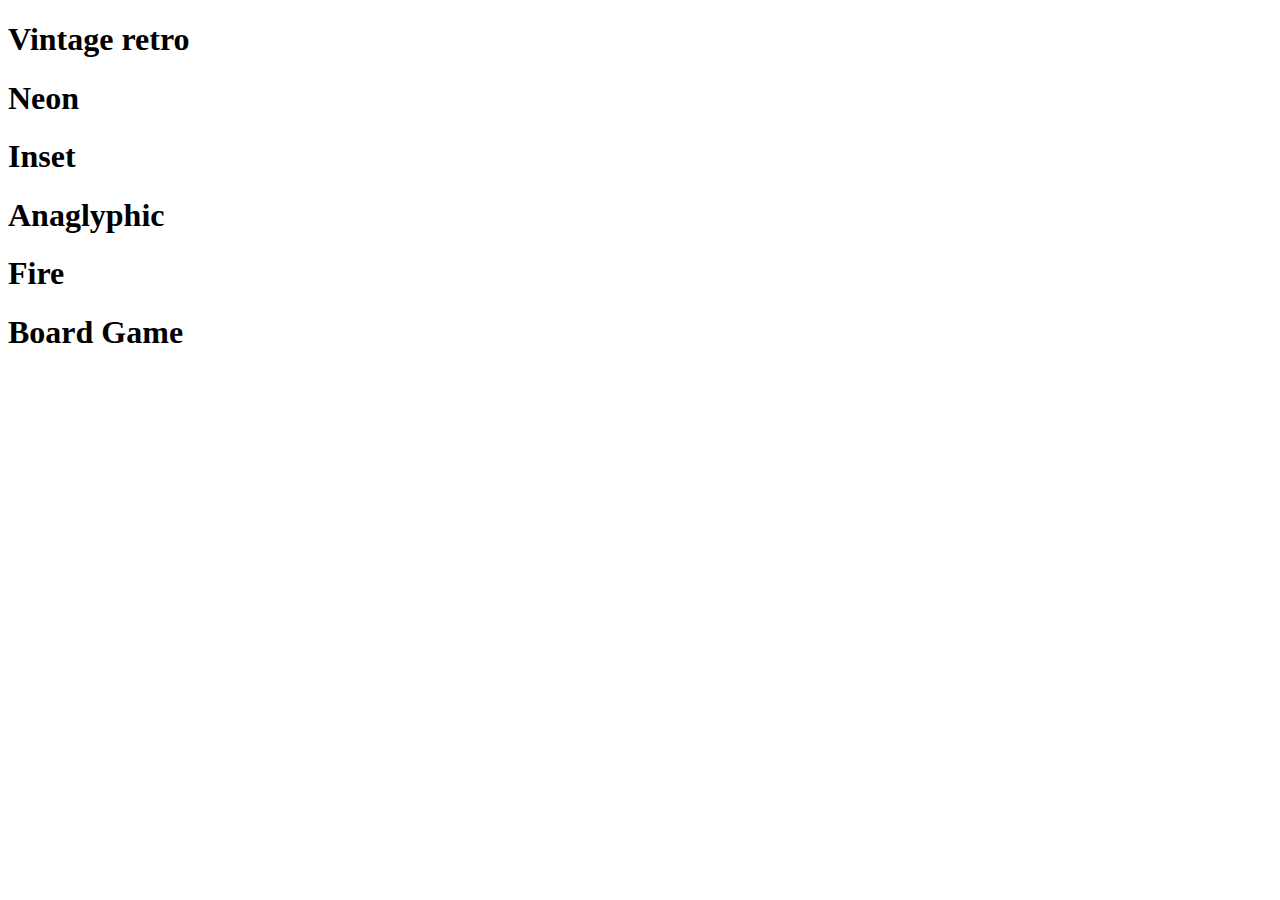
==== type.html @ edba9434 "Create type.html" ====
<!DOCTYPE html PUBLIC "-//W3C//DTD XHTML 1.0 Strict//EN" "http://www.w3.org/TR/xhtml1/DTD/xhtml1-strict.dtd">
<html xmlns="http://www.w3.org/1999/xhtml">
<head>
<meta http-equiv="Content-Type" content="text/html; charset=UTF-8" />
<title>Cool Text Effects Using CSS Text-Shadow</title>

<link href="style.css" rel="stylesheet" type="text/css" media="screen" />
</head>

<body>

<div id="vintage">
   <h1>Vintage retro</h1>
</div>

<div id="neon">
   <h1>Neon</h1>
</div>

<div id="inset">
   <h1>Inset</h1>
</div>

<div id="anaglyphic">
   <h1>Anaglyphic</h1>
</div>

<div id="fire">
   <h1>Fire</h1>
</div>


<div id="boardgame">
   <h1>Board Game</h1>
</div>

</body>
</html>
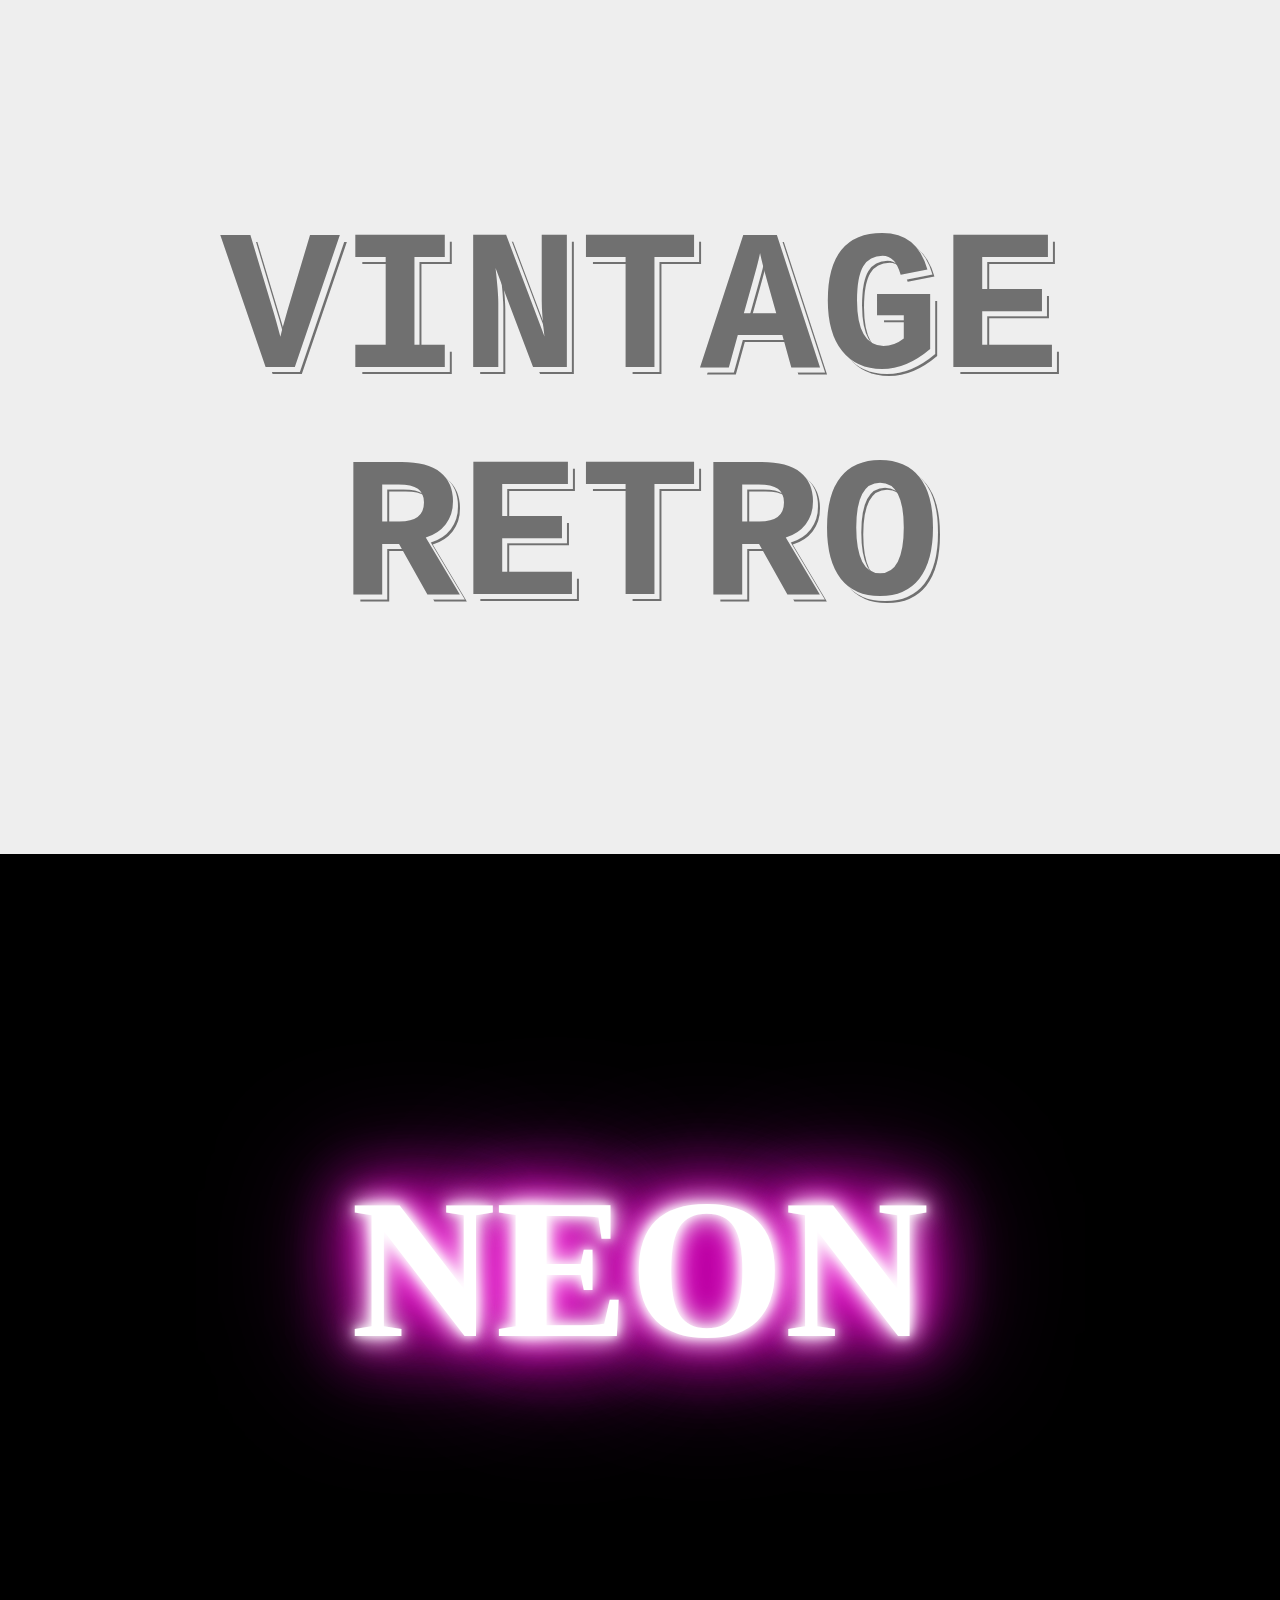
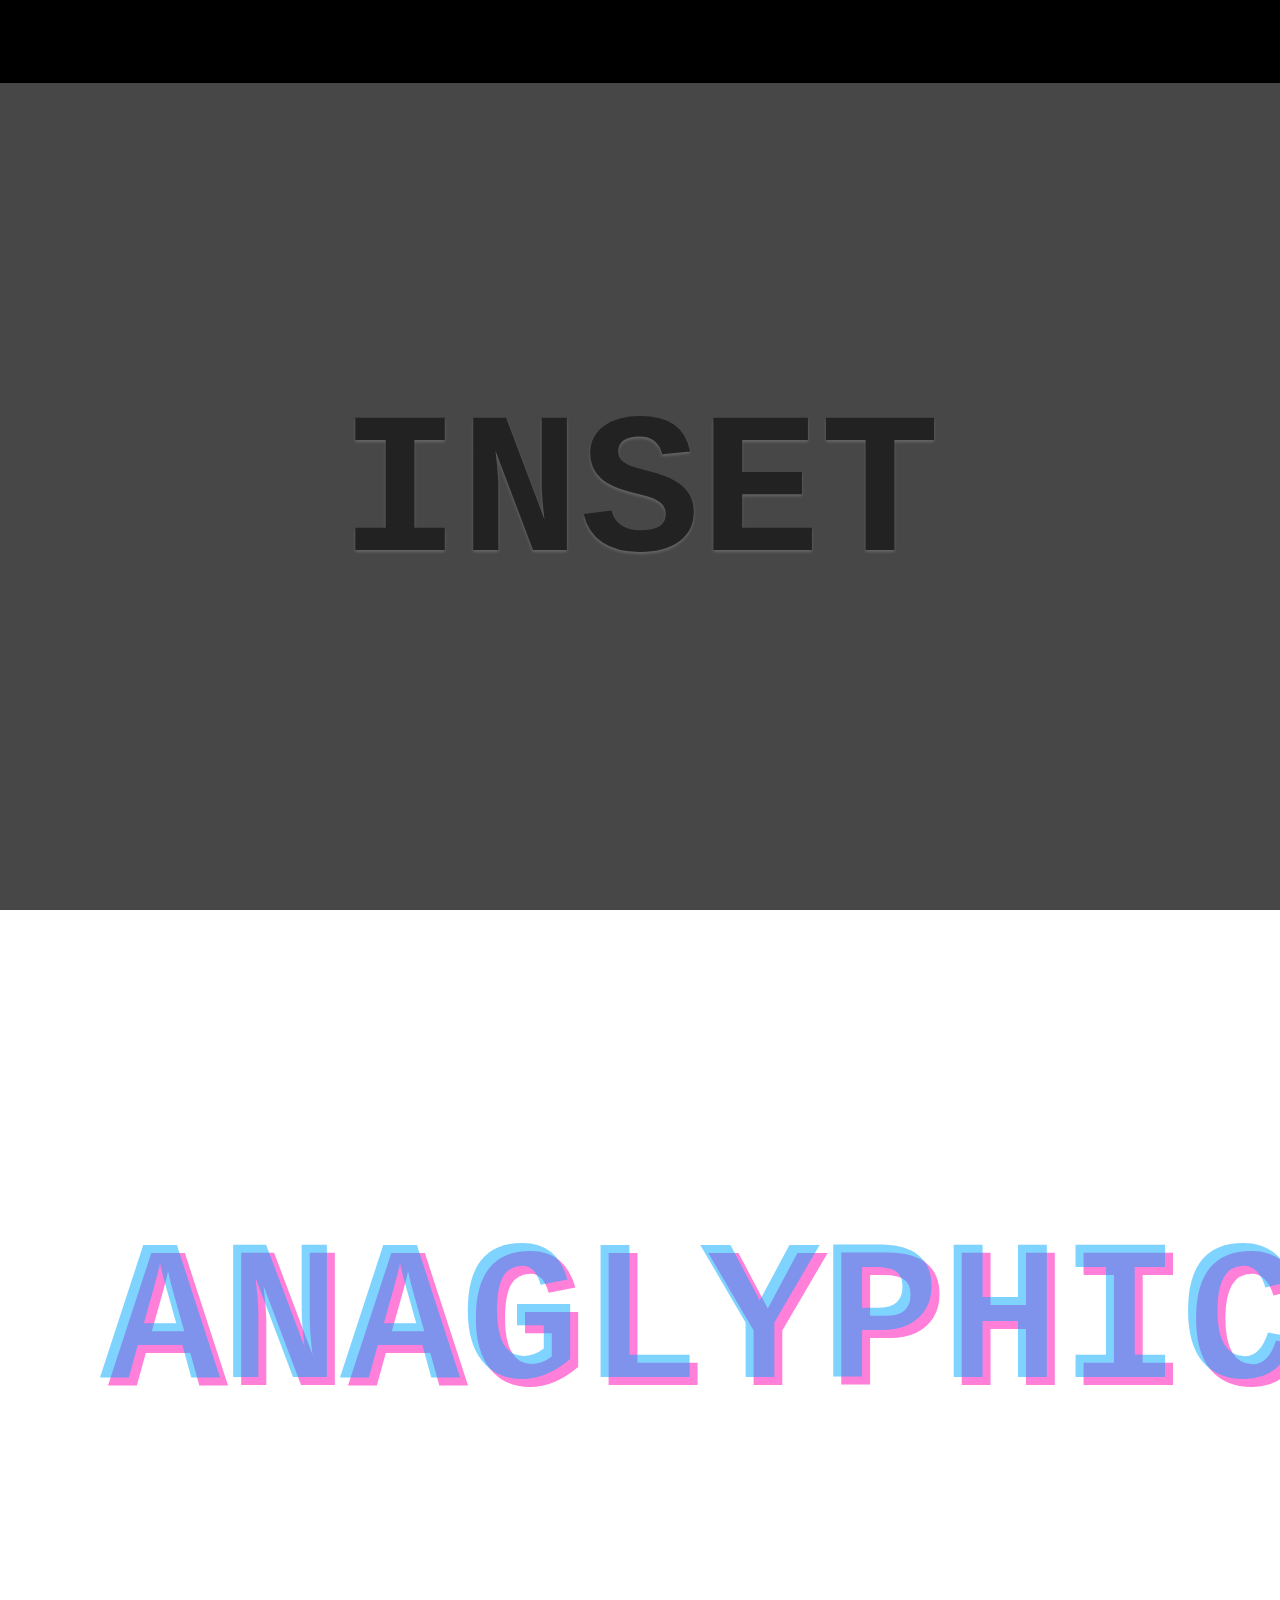
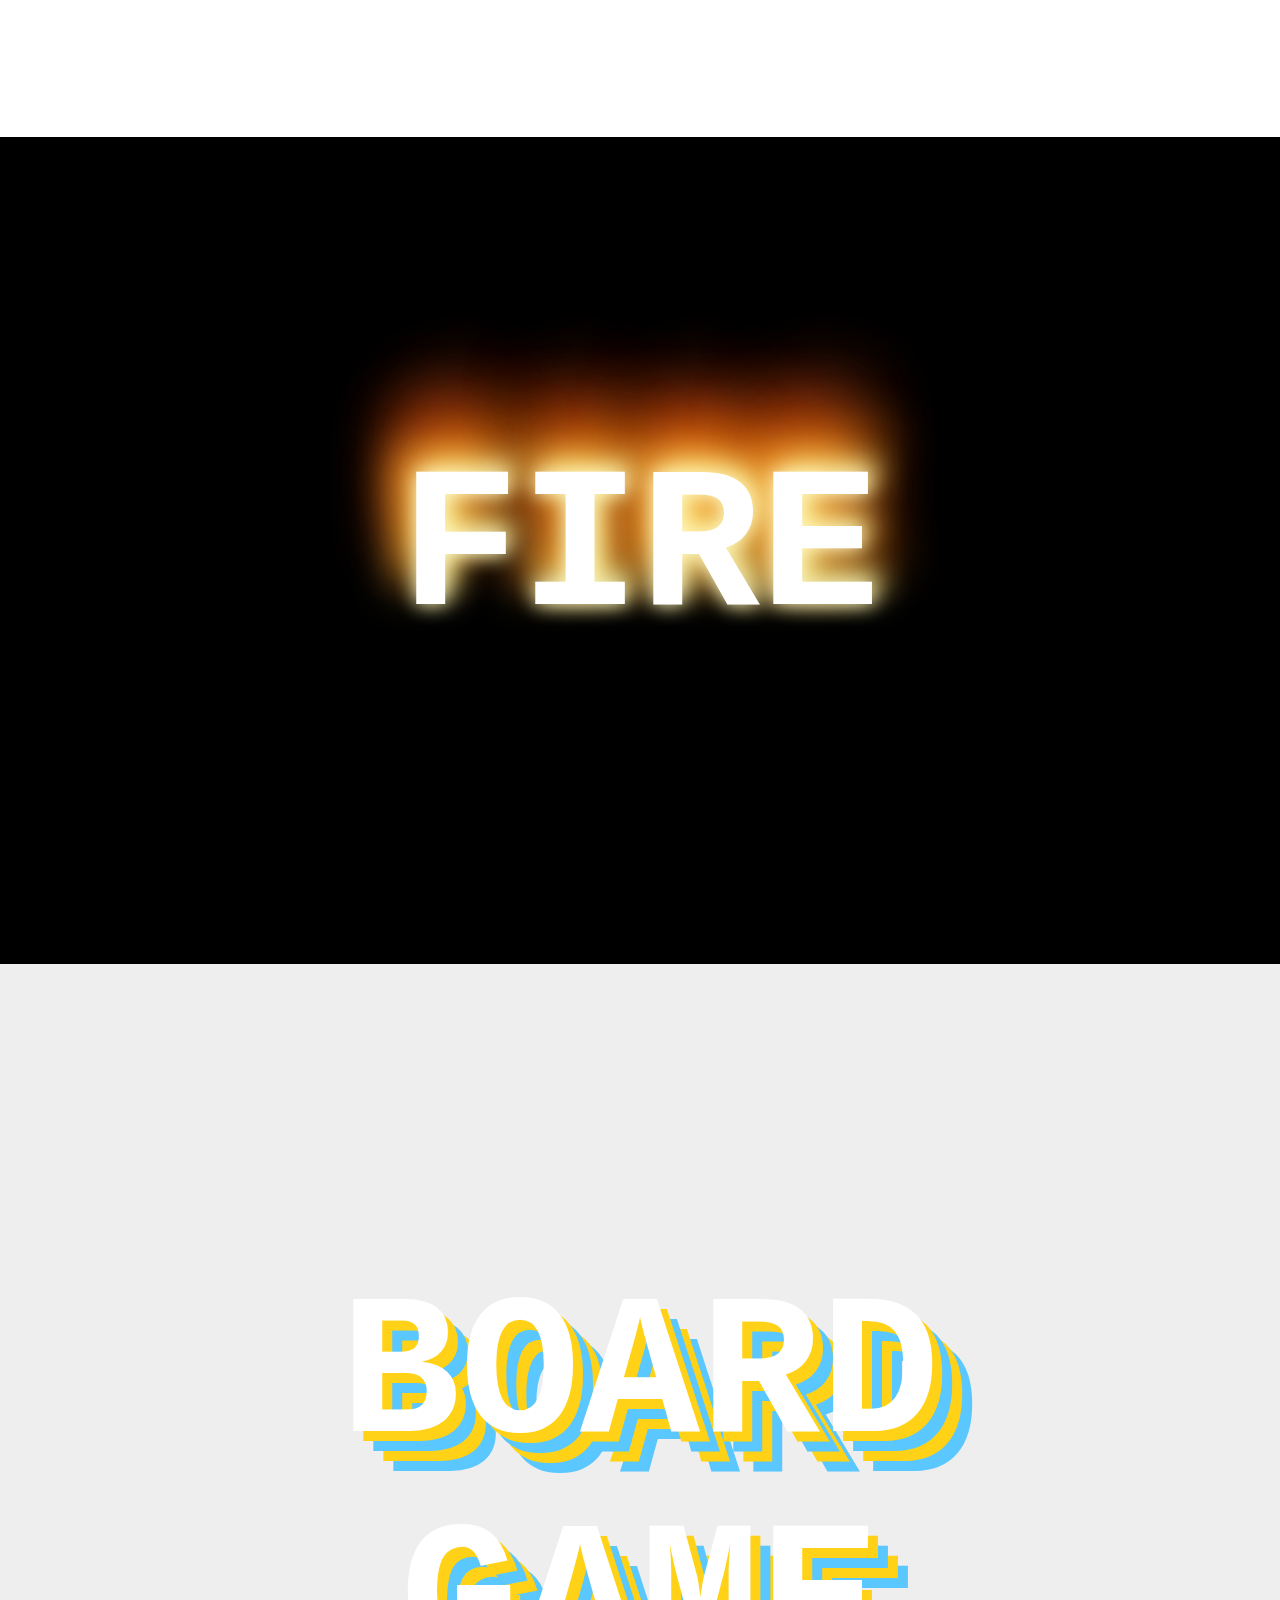
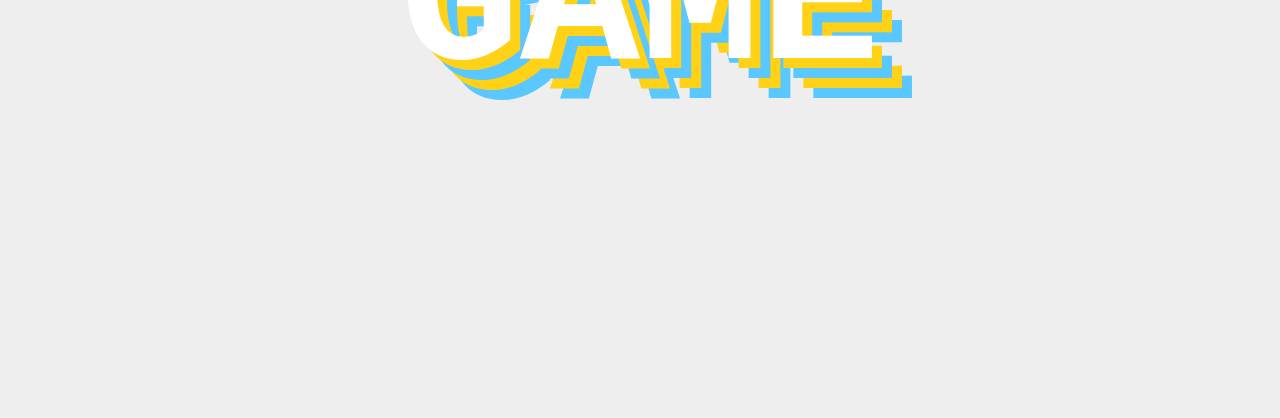
==== commit bda45c66: "Update type.html" ====
--- a/type.html
+++ b/type.html
@@ -4,7 +4,7 @@
 <meta http-equiv="Content-Type" content="text/html; charset=UTF-8" />
 <title>Cool Text Effects Using CSS Text-Shadow</title>
 
-<link href="style.css" rel="stylesheet" type="text/css" media="screen" />
+<link href="type-all.css" rel="stylesheet" type="text/css" media="screen" />
 </head>
 
 <body>
--- a/type-all.css
+++ b/type-all.css
@@ -0,0 +1,107 @@
+body, div, h1, h2, h3, h4, h5, h6, p, ul, ol, li, dl, dt, dd, img, form, fieldset, blockquote {
+	margin: 0; padding: 0; border: 0;
+}
+
+body {
+	background: #eee;
+}
+
+@font-face {
+	font-family: League-Gothic;
+	src: url("League-Gothic.otf") format("opentype");
+}
+
+@font-face {
+	font-family: Museo;
+	src: url("Museo300-Regular.otf") format("opentype");
+}
+
+
+
+
+#vintage h1 {
+	text-align: center;
+	margin: 200px auto;
+	font-family: "League-Gothic", Courier;
+	font-size: 200px; text-transform: uppercase;
+	color: #707070;
+	text-shadow: 5px 5px 0px #eee, 7px 7px 0px #707070;
+}
+
+#neon {
+ padding: 100px; background: #000;
+}
+
+#neon h1 {
+	text-align: center;
+	margin: 200px auto;
+	font-family: "Museo";
+	font-size: 200px; text-transform: uppercase;
+	color: #fff;
+	text-shadow: 0 0 10px #fff, 0 0 20px #fff, 0 0 30px #fff, 0 0 40px #ff00de, 0 0 70px #ff00de, 0 0 80px #ff00de, 0 0 100px #ff00de, 0 0 150px #ff00de;
+}
+
+
+
+#inset {
+	padding: 100px; background: #474747;
+}
+
+#inset h1 {
+	text-align: center;
+	margin: 200px auto;
+	font-family: "League-Gothic", Courier;
+	font-size: 200px; text-transform: uppercase;
+	color: #222;
+	text-shadow: 0px 2px 3px #666;
+
+}
+
+
+#anaglyphic {
+	padding: 100px; background: #fff;
+}
+
+#anaglyphic h1 {
+	text-align: center;
+	margin: 200px auto;
+	font-family: "League-Gothic", Courier;
+	font-size: 200px; text-transform: uppercase;
+	color: rgba(0,168,255,0.5);
+	text-shadow: 8px 8px 0 rgba(255,0,180,0.5);
+
+}
+
+
+#fire {
+	padding: 100px; background: #000;
+}
+
+#fire h1 {
+	text-align: center;
+	margin: 200px auto;
+	font-family: "League-Gothic", Courier;
+	font-size: 200px; text-transform: uppercase;
+	color: #fff;
+	text-shadow: 0 0 20px #fefcc9, 10px -10px 30px #feec85, -20px -20px 40px #ffae34, 20px -40px 50px #ec760c, -20px -60px 60px #cd4606, 0 -80px 70px #973716, 10px -90px 80px #451b0e;
+
+}
+
+
+#boardgame {
+	padding: 100px; background: #eee;
+}
+
+#boardgame h1 {
+	text-align: center;
+	margin: 200px auto;
+	font-family: "League-Gothic", Courier;
+	font-size: 200px; text-transform: uppercase;
+	color: #fff;
+	text-shadow: 10px 10px 0 #ffd217, 20px 20px 0 #5ac7ff, 30px 30px 0 #ffd217, 40px 40px 0 #5ac7ff;
+
+}
+
+
+	
+
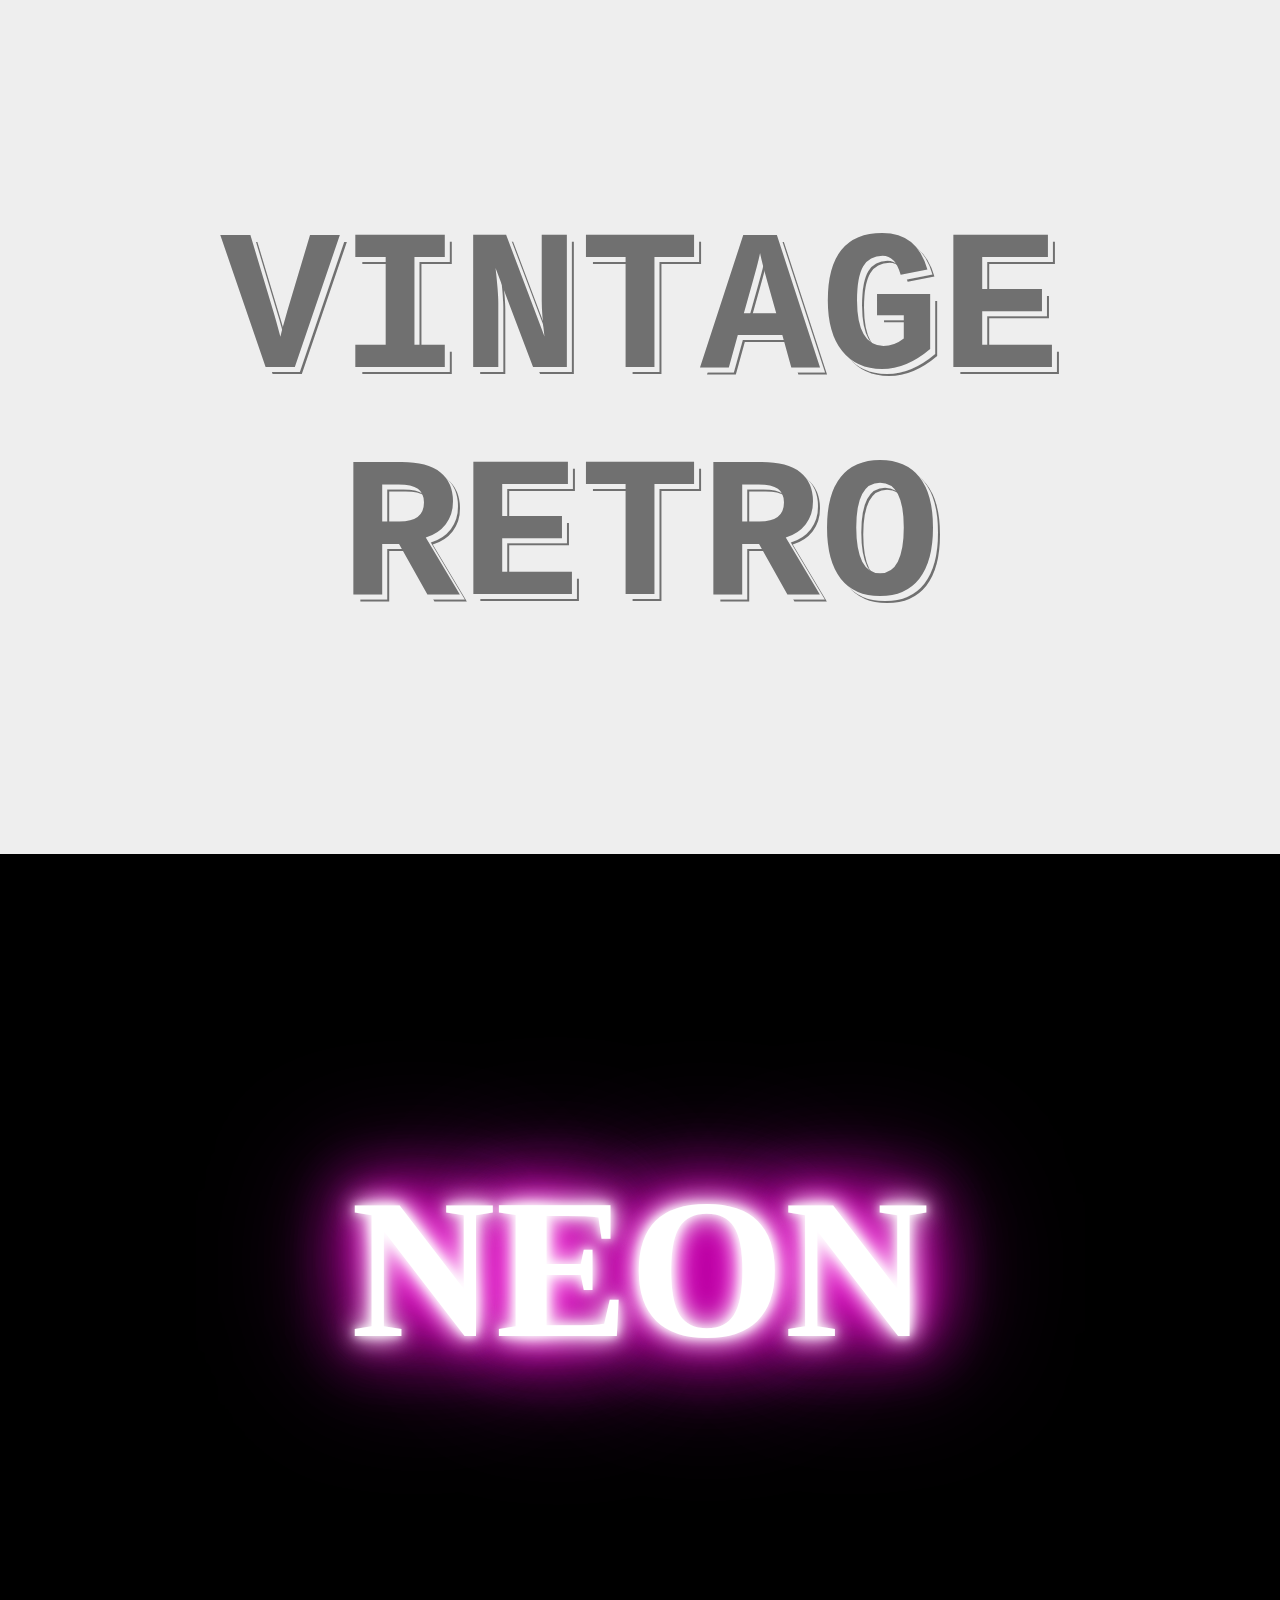
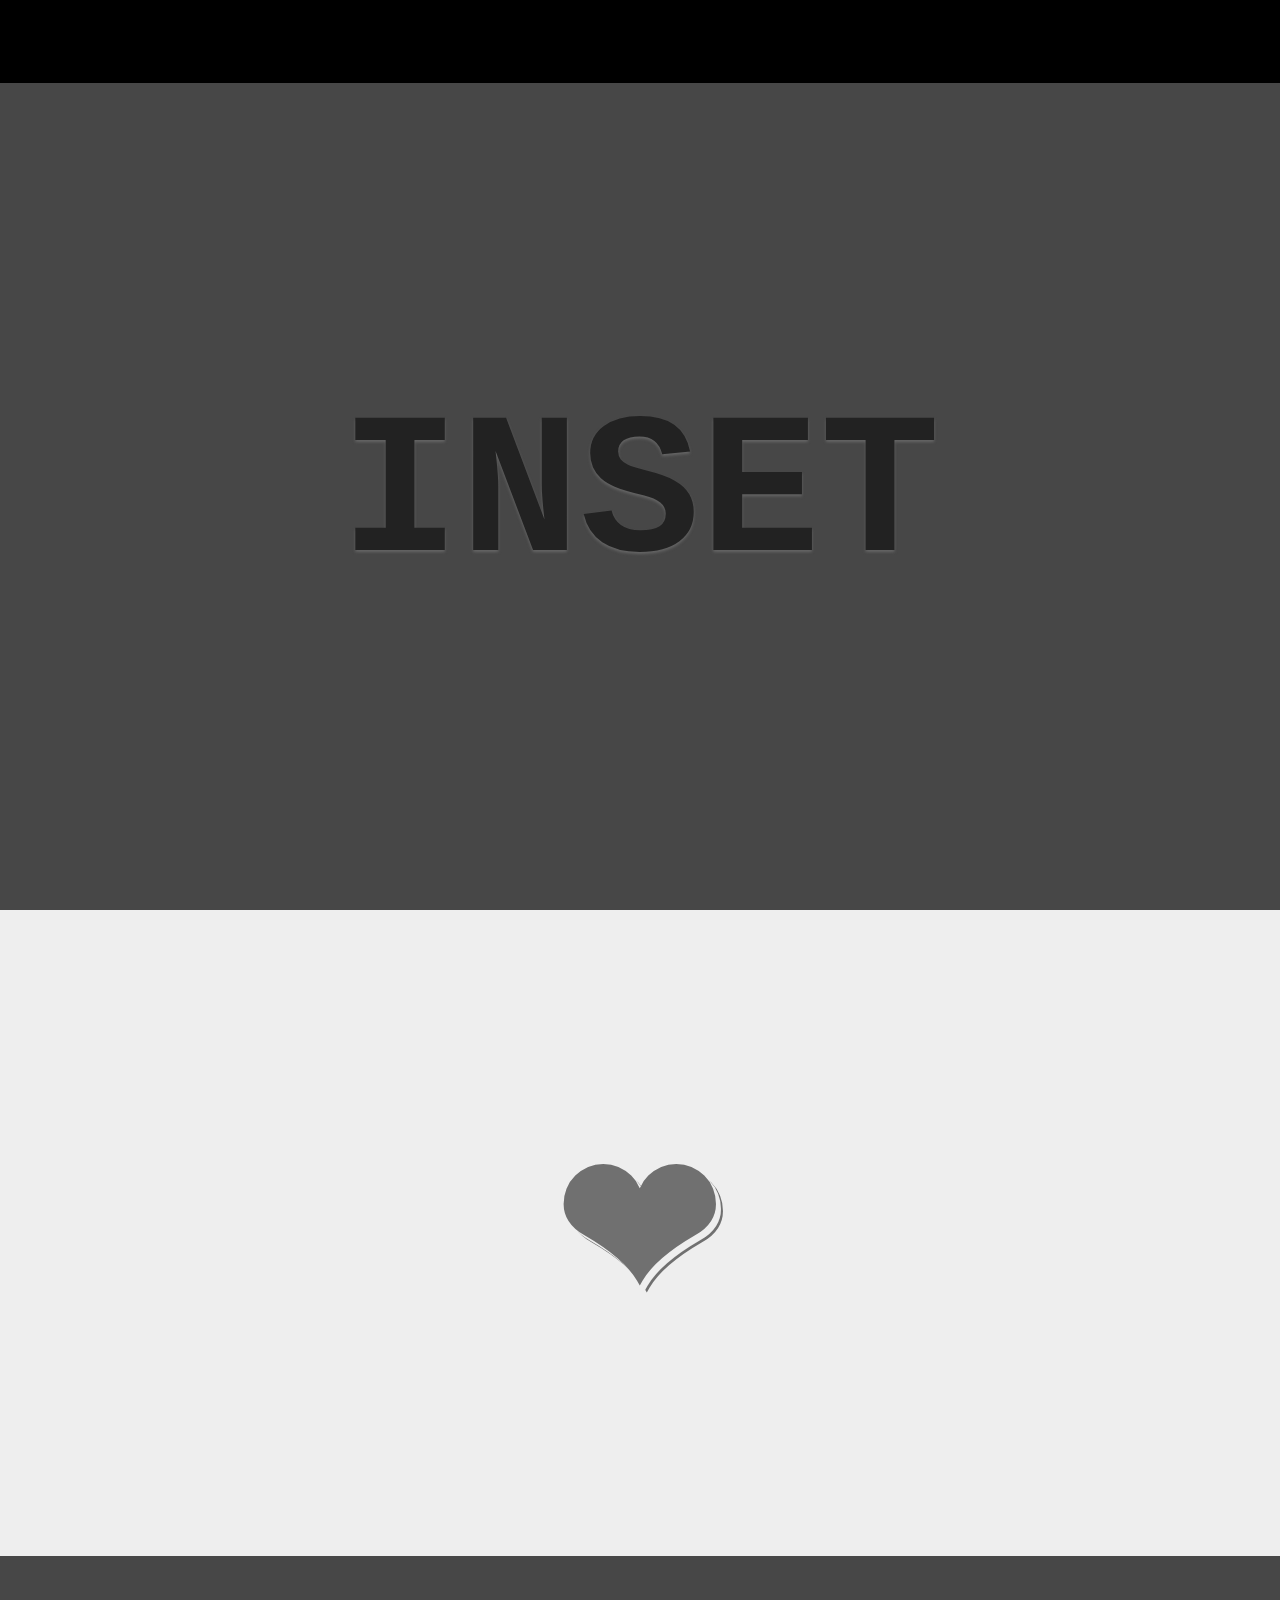
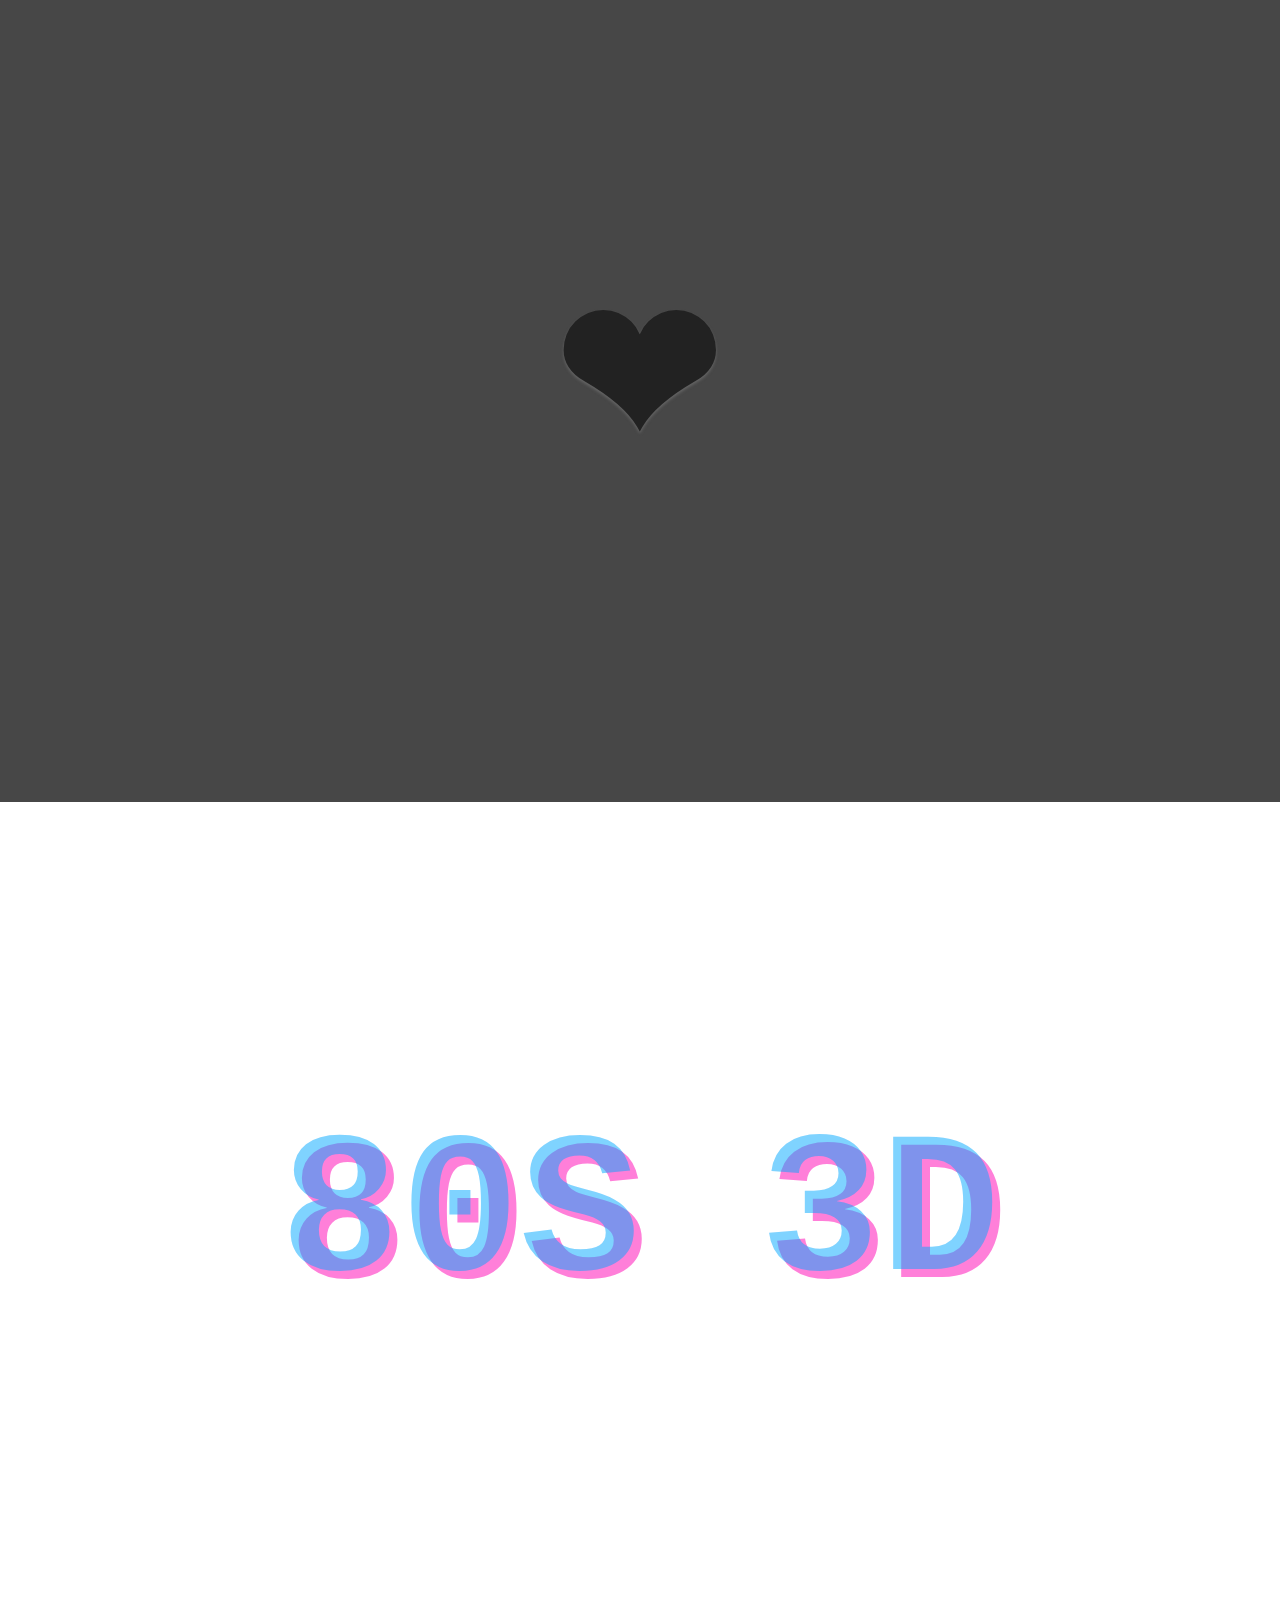
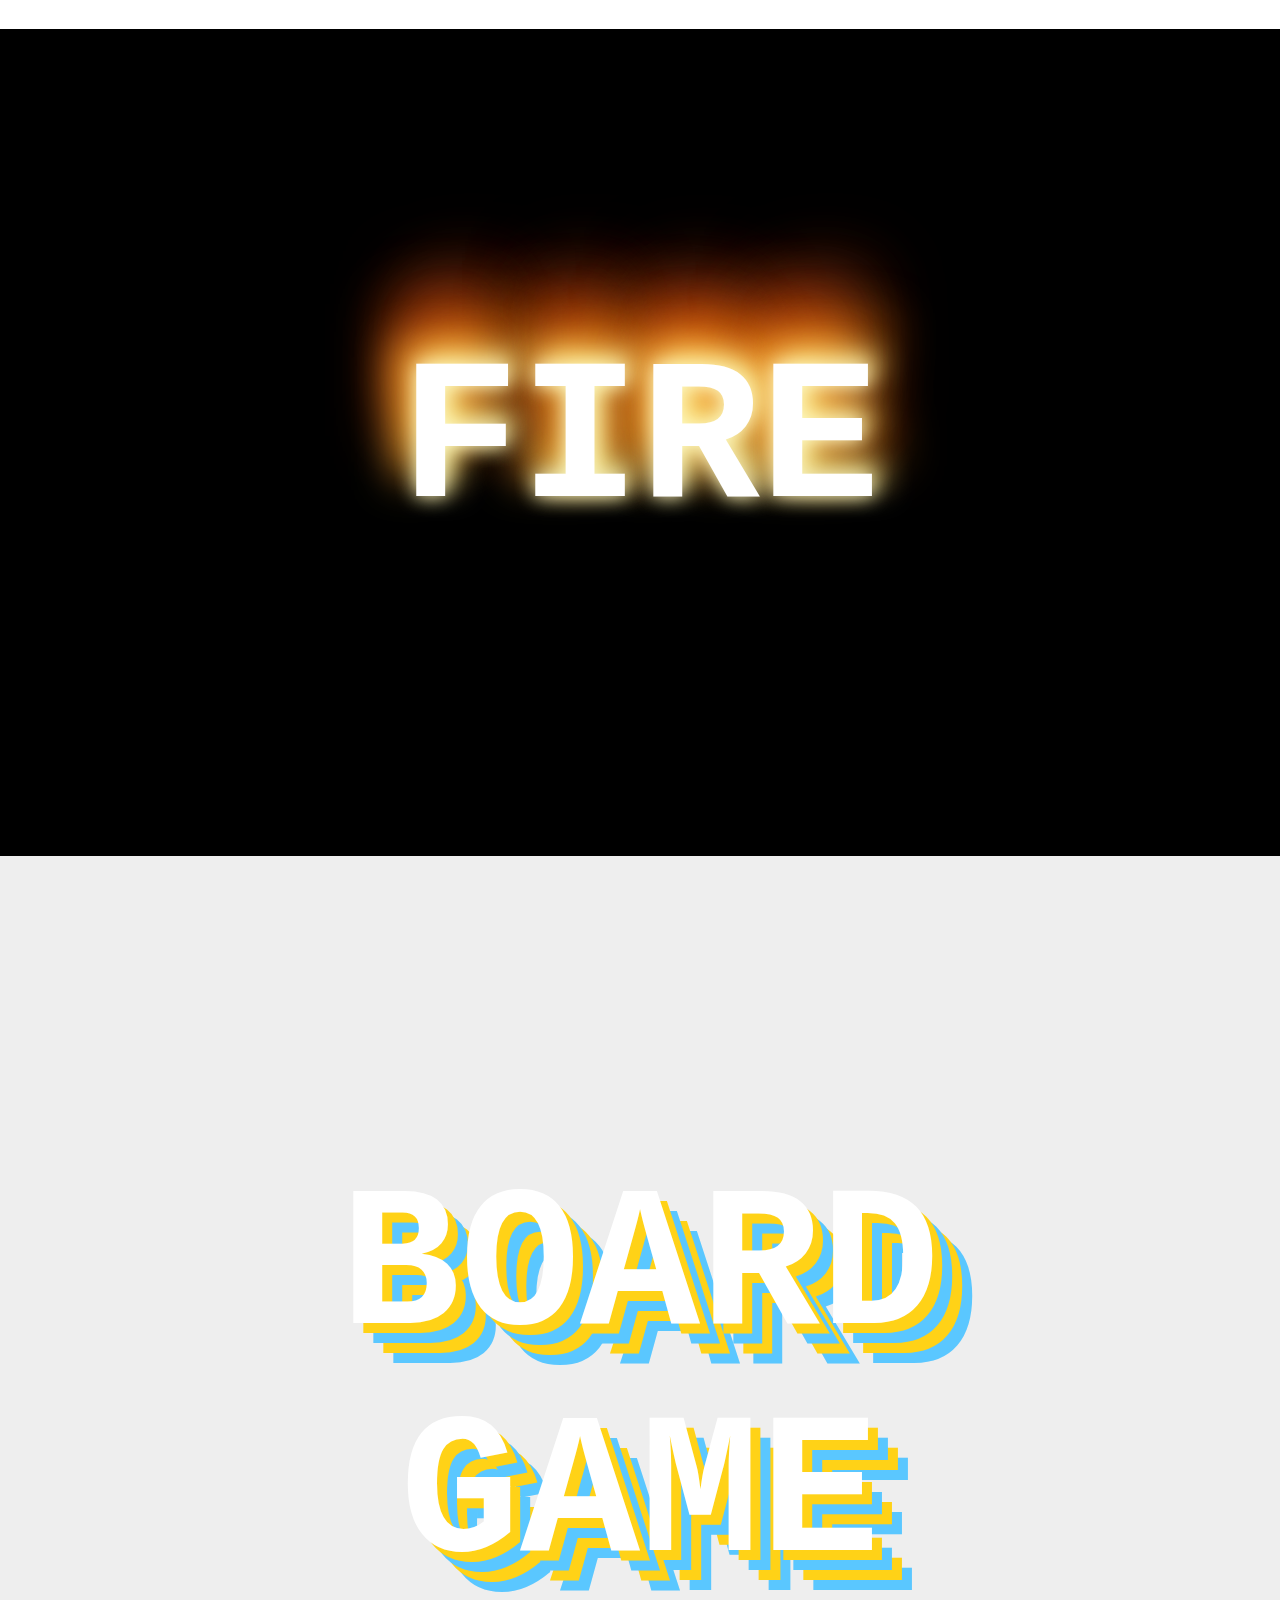
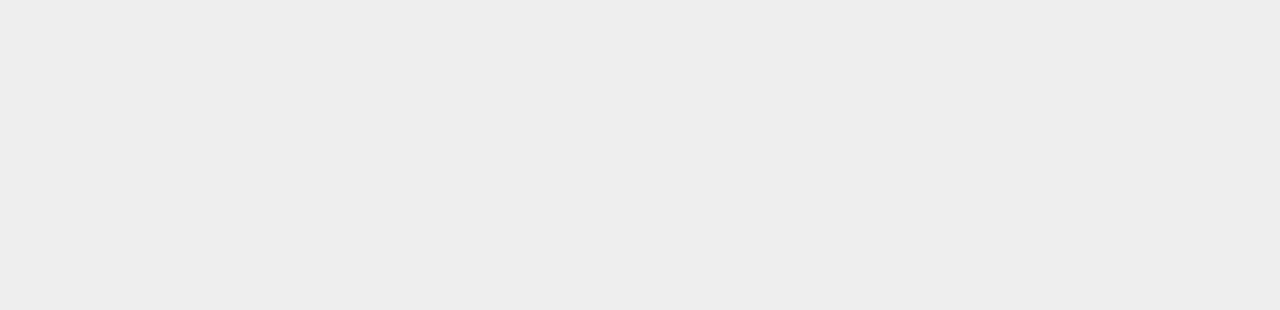
==== commit f19523d4: "Update type.html" ====
--- a/type.html
+++ b/type.html
@@ -21,8 +21,18 @@
    <h1>Inset</h1>
 </div>
 
+<div id="vintage">
+   <h1>&#10084;</h1>
+</div>
+
+<div id="inset">
+   <h1>&#10084;
+</h1>
+</div>
+
+
 <div id="anaglyphic">
-   <h1>Anaglyphic</h1>
+   <h1>80s 3D</h1>
 </div>
 
 <div id="fire">
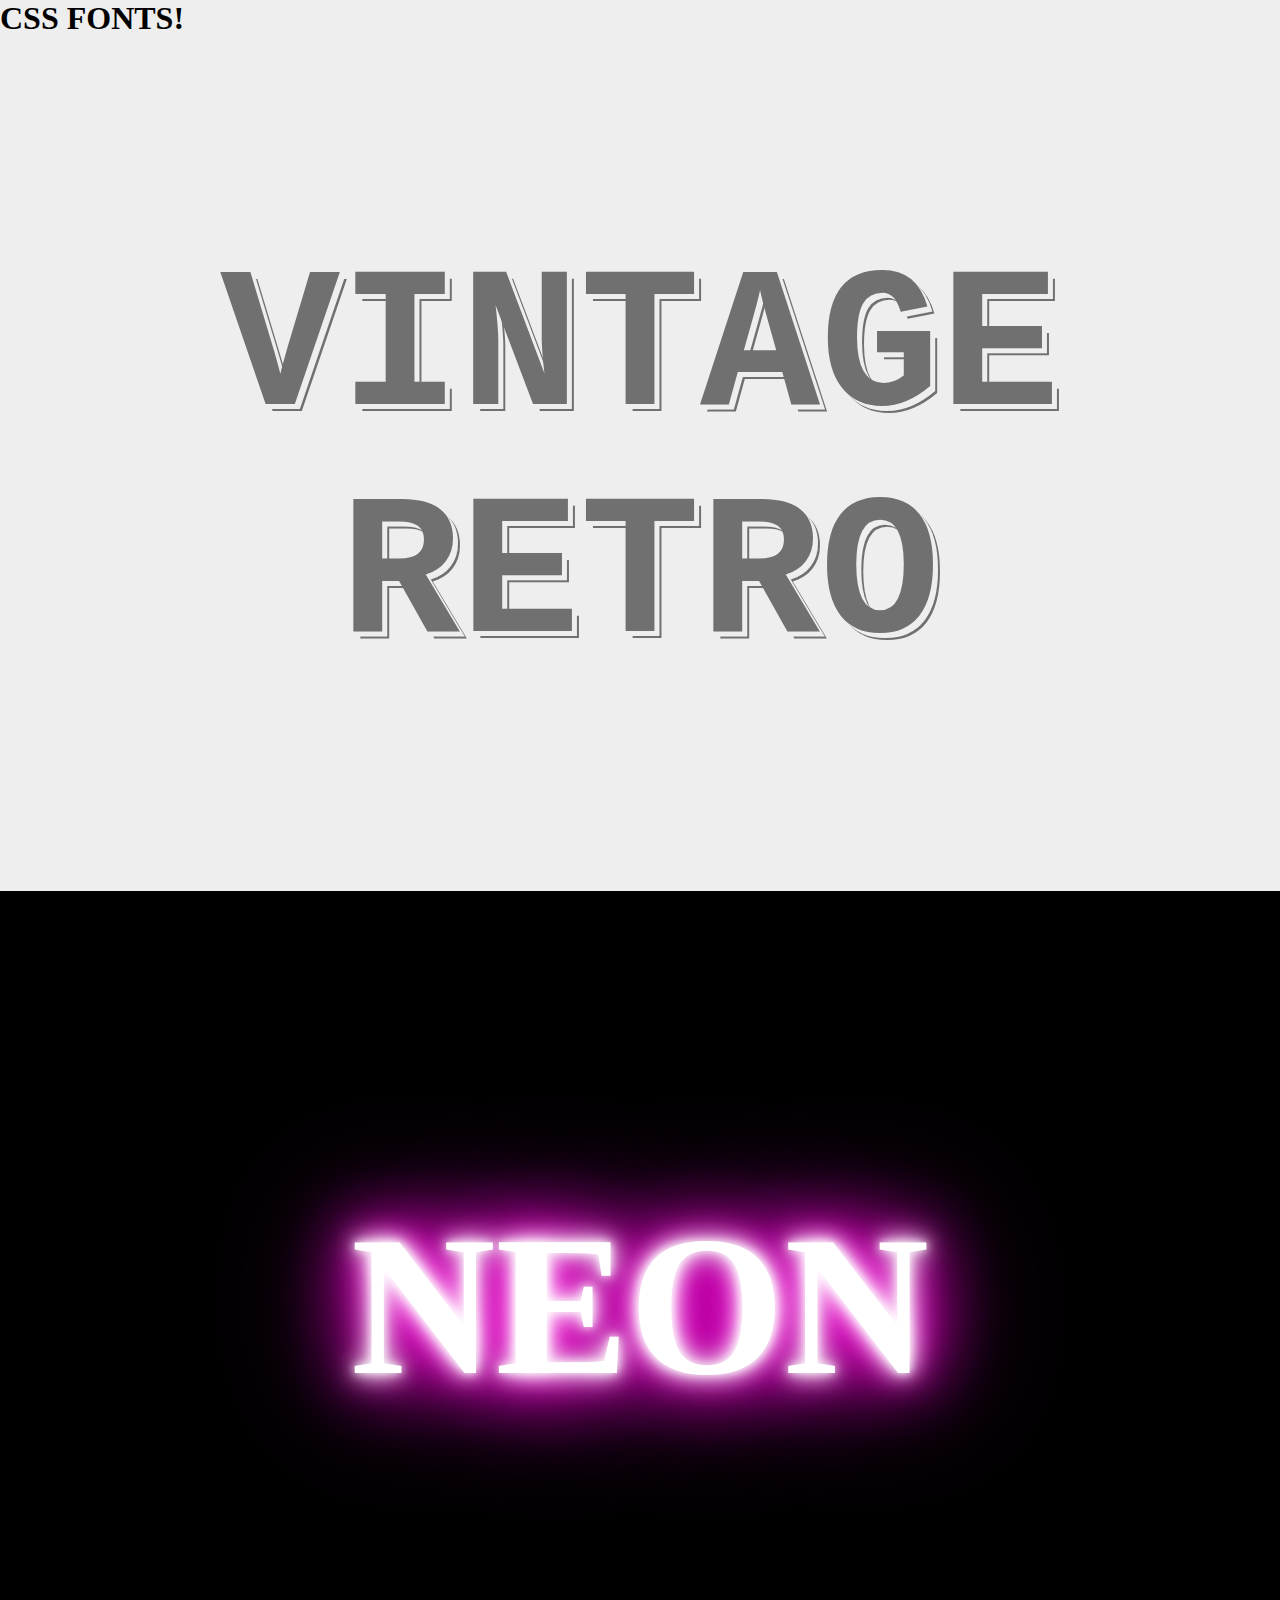
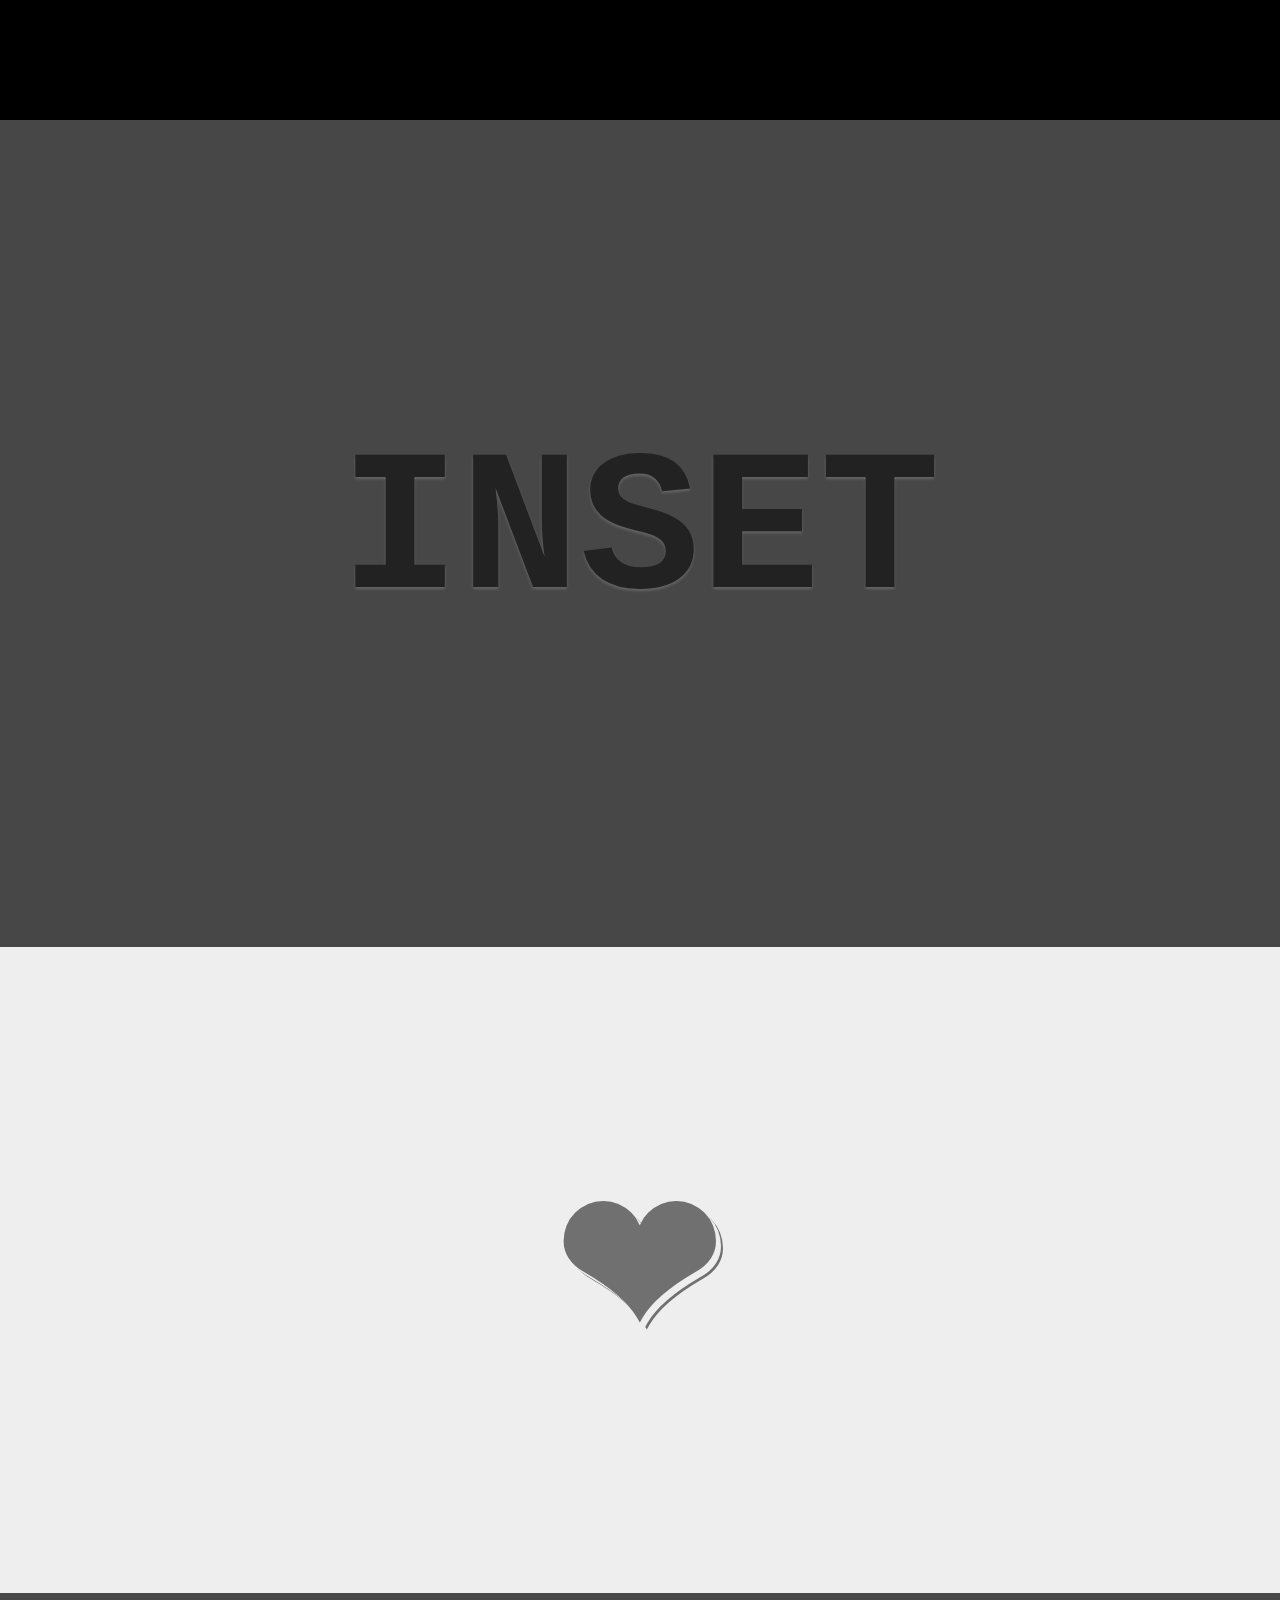
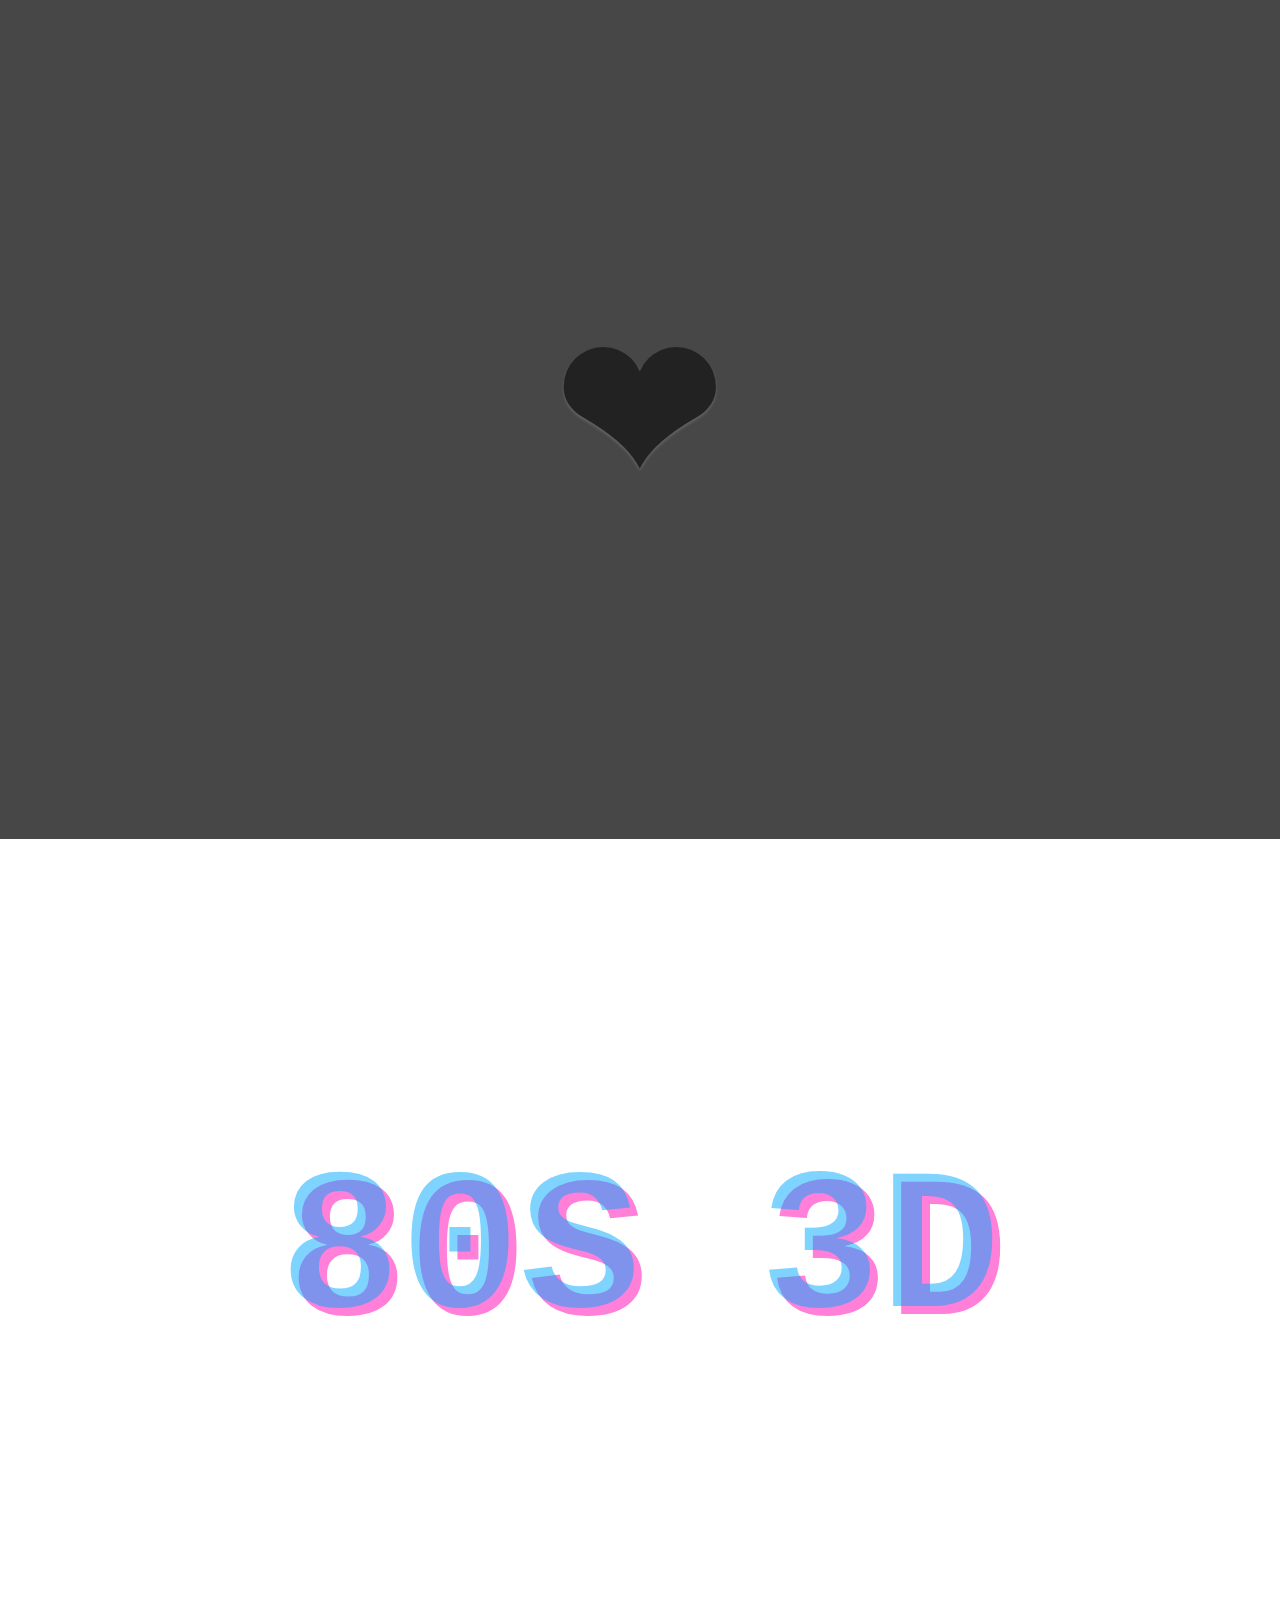
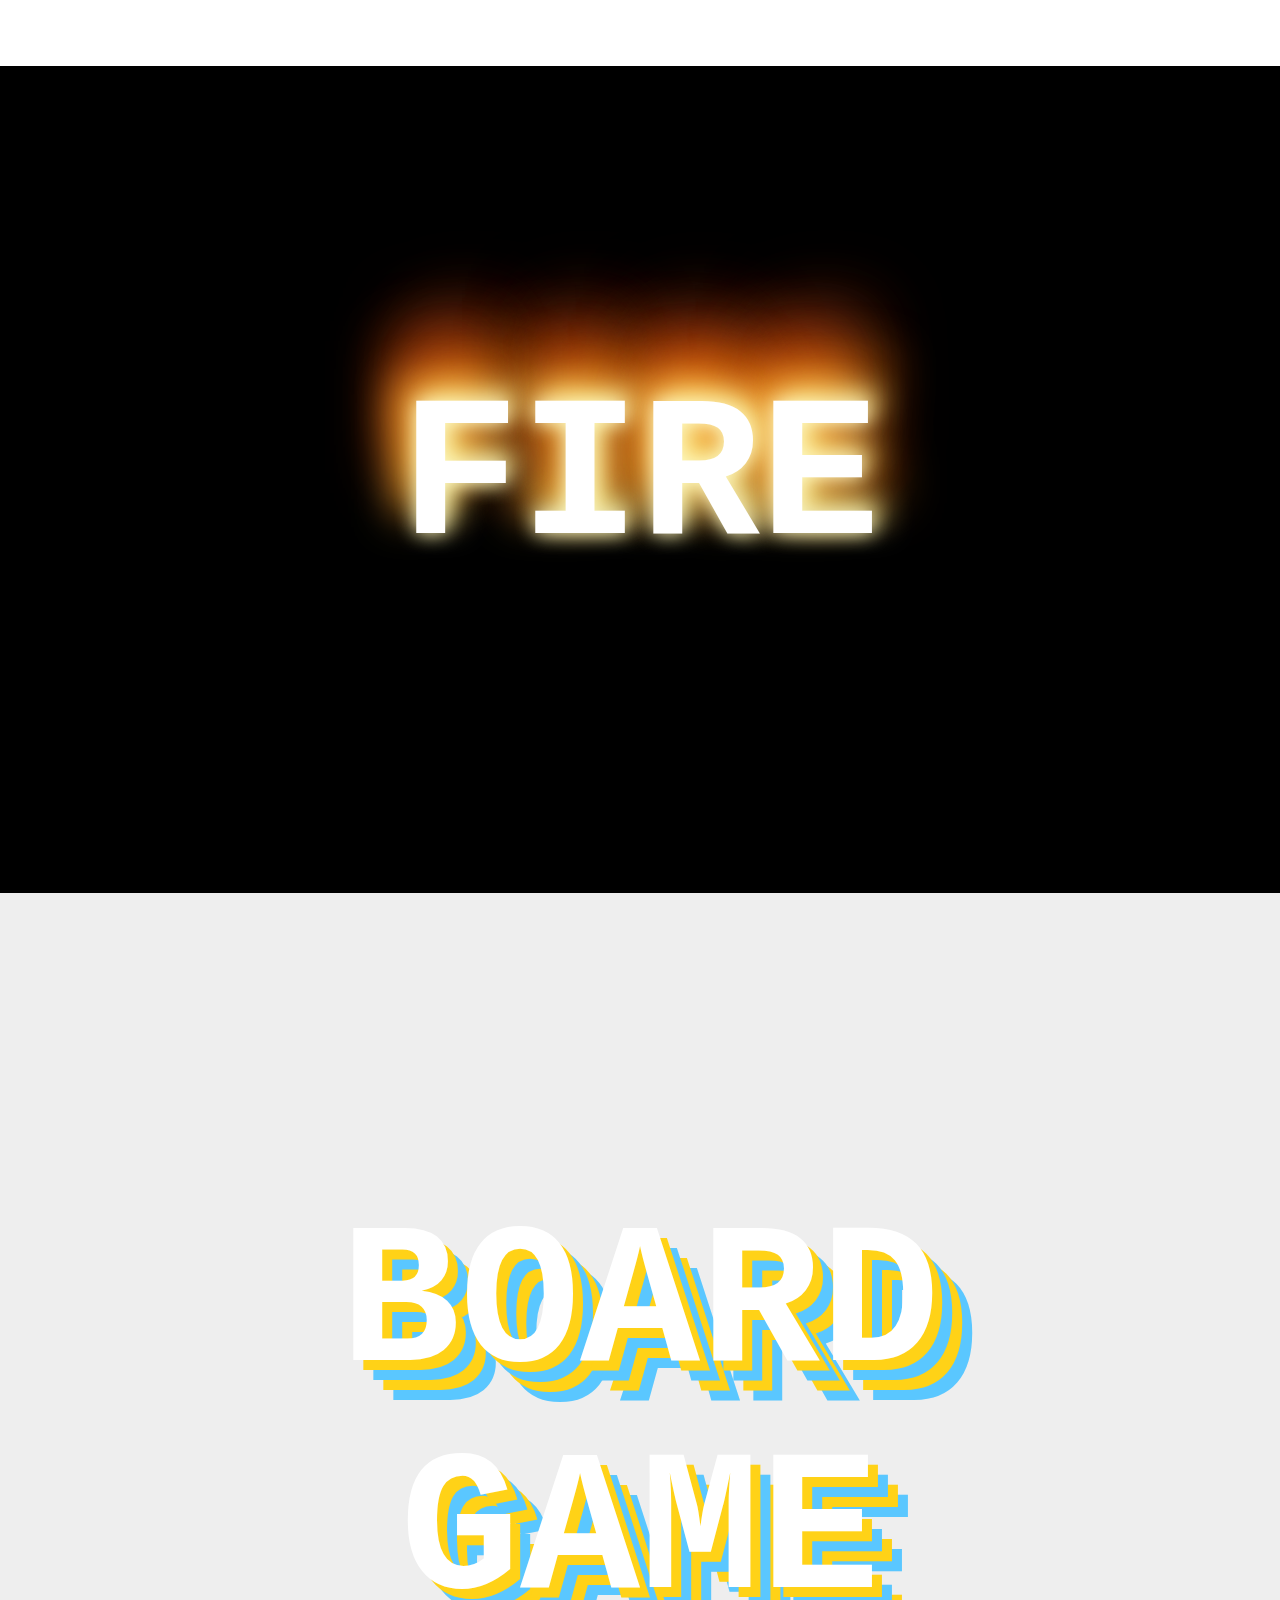
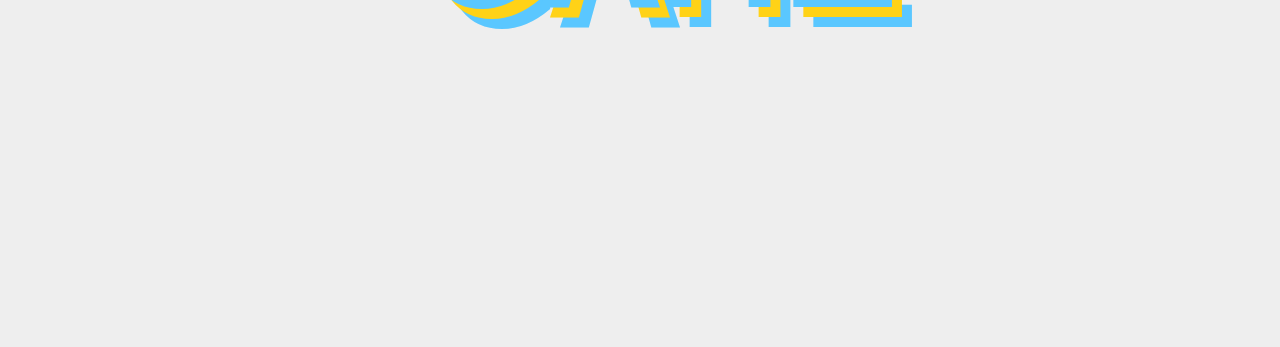
==== commit 8bca8be4: "Update type.html" ====
--- a/type.html
+++ b/type.html
@@ -8,6 +8,10 @@
 </head>
 
 <body>
+
+<div id="trippy">
+    <h1>CSS FONTS!</h1>
+  </div>
 
 <div id="vintage">
    <h1>Vintage retro</h1>
